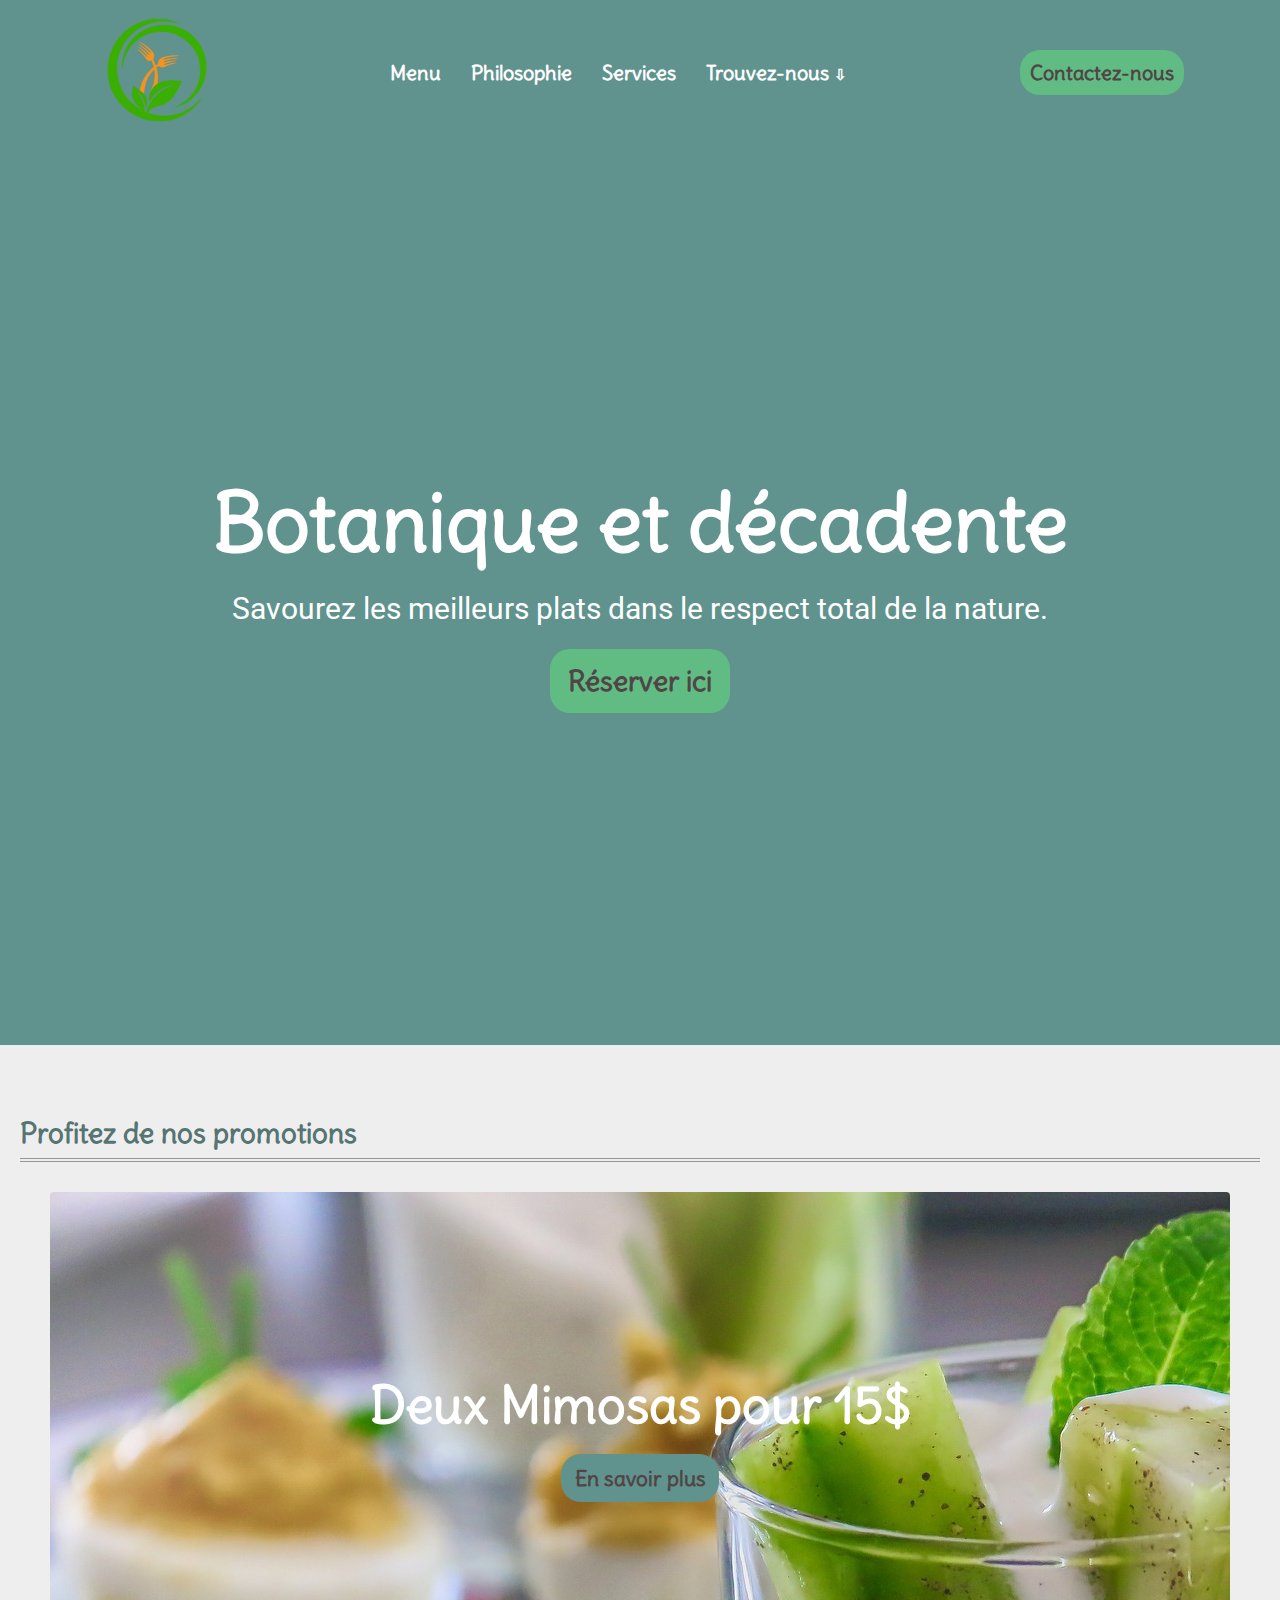
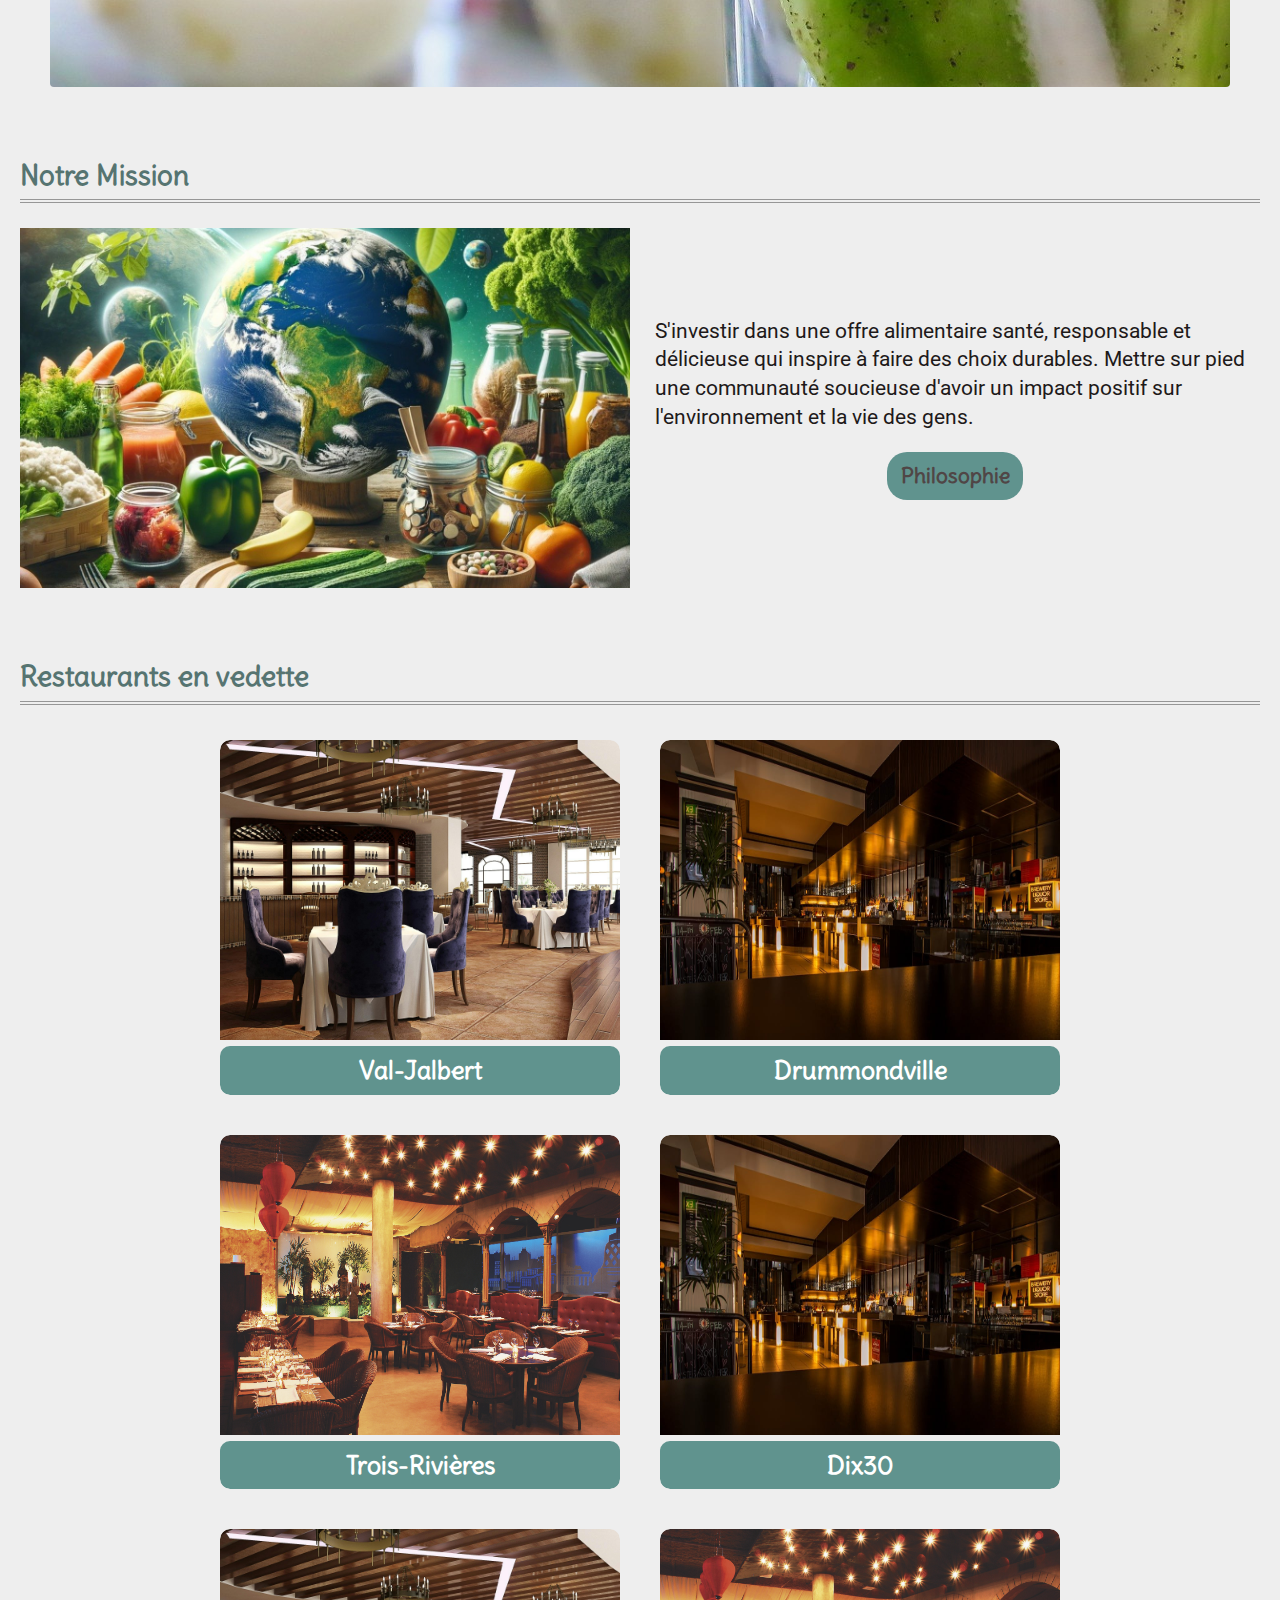
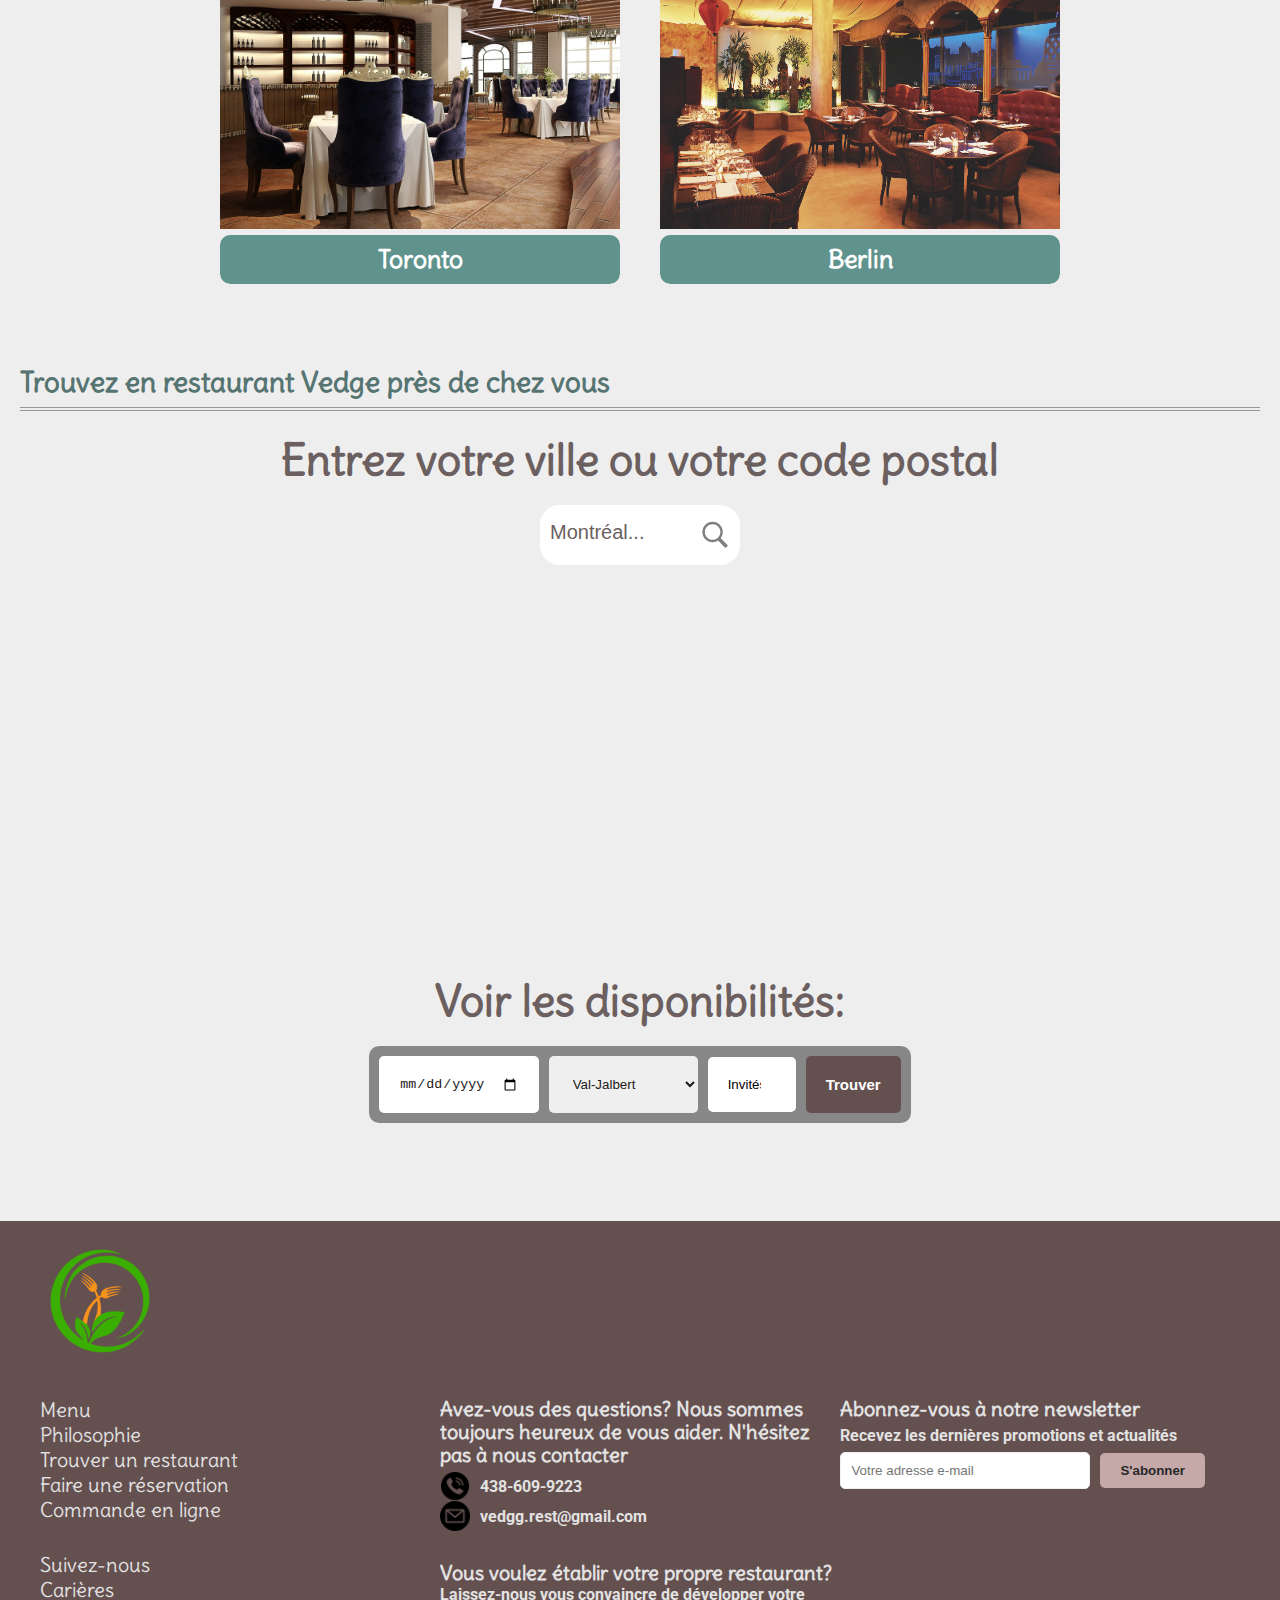
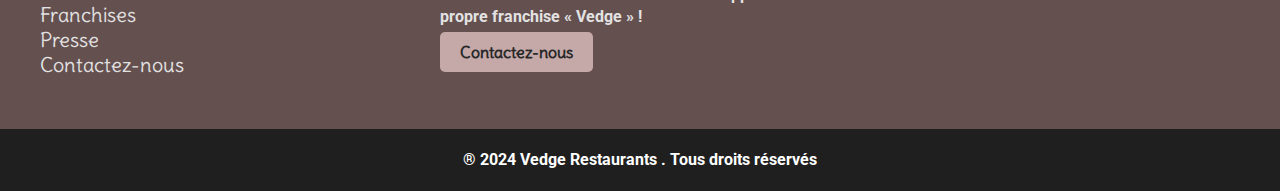
==== index.html @ eaf559b9 "start TP3" ====
<!DOCTYPE html>
<html lang="fr">
   <head>
      <meta charset="UTF-8">
      <meta http-equiv="X-UA-Compatible" content="IE=edge">
      <meta name="viewport" content="width=device-width, initial-scale=1.0">
      <meta name="author" content="Cebanu Dionis">
      <title>Vedge_Dionis</title>
      <link rel="stylesheet" href="./asset/css/main.css">
     <script src="asset/js/navbar.js" defer></script>
   </head>
   <body>
      <!-- Section de navigation -->
      <header class="nav_header">
        <nav>
          <!-- Logo -->
          <div class="logo">
              <a href="./accueil.html" role="menuitem">
                  <img class="medaillon" src="./asset/img/logo.png" alt="vedge_logo">
              </a>
          </div>
              <!-- Liens du Menu -->
              <ul class="liens">
                  <li><a href="#" role="menuitem">Menu</a></li>
                  <li><a href="#" role="menuitem">Philosophie</a></li>
                  <li><a href="#" role="menuitem">Services</a></li>
                  <li class="dropdown">
                    <a href="#" role="menuitem">Trouvez-nous <span>⇩</span></a>
                    <div class="dropdown-content">
                        <a href="#" role="menuitem">Trois-Rivières</a>
                        <a href="#" role="menuitem">Drummondville</a>
                        <a href="#" role="menuitem">Val-Jalbert</a>
                        <a href="#" role="menuitem">Dix30</a>
                        <a href="#" role="menuitem">Toronto</a>
                        <a href="#" role="menuitem">Berlin</a>
                    </div>
                </li>
              </ul>
              <!-- Bouton de Réservation -->
              <a href="#" class="action_btn" role="menuitem">Contactez-nous</a>
              <div class="toggle_btn">
                  <img src="asset/img/icones/nav_bar.png" alt="nav_bar">
              </div>

              <div class="dropdown_menu">
                  <li><a href="#" role="menuitem">Menu</a></li>
                  <li><a href="#" role="menuitem">Philosophie</a></li>
                  <li><a href="#" role="menuitem">Services</a></li>
                  <li><a href="#" role="menuitem">Trouvez-nous</a></li>
                  <li><a href="#" class="action_btn" role="menuitem">Contactez-nous</a></li>
              </div>
            </nav>
    </header>
    
      <main>
        <header class="accueil_header"> 
            <div class="botanique flex-center-column with-gap">
                <h1>Botanique et décadente</h1>
                <p>Savourez les meilleurs plats dans le respect total de la nature.</p>
                <a href="#" class="bouton reserver_ici_btn">Réserver ici</a>
            </div>
        </header>
         <section>
            <header>
               <h2>Profitez de nos promotions</h2>
            </header>
            <div class="promotion flex-center-column">
               <h3>Deux Mimosas pour 15$</h3>
               <a href="#" class="bouton">En savoir plus</a>
            </div>
         </section>
         <section>
            <header>
               <h2>Notre Mission</h2>
            </header>
            <div class="mission">
               <img src="./asset/img/vegan.png" alt="image_mission">
               <article class="flex-center-column with-gap">
                  <p>S'investir  dans une offre alimentaire santé, responsable et délicieuse qui inspire à faire des choix durables. Mettre sur pied une communauté soucieuse d'avoir un impact positif sur l'environnement et la vie des gens.</p>
                  <div class="bouton_conteneur">
                     <a href="#" class="bouton">Philosophie</a>
                  </div>
               </article>
            </div>
         </section>
         <section>
            <header>
               <h2>Restaurants en vedette</h2>
            </header>
            <div class="restaurant-container">
               <div class="restaurant">
                   <img src="./asset/img/val-jalbert.jpg" alt="Val-Jalbert_restaurant">
                   <h3>Val-Jalbert</h3>
               </div>
               <div class="restaurant">
                   <img src="./asset/img/drummondville.jpg" alt="Drummondville_restaurant">
                   <h3>Drummondville</h3>
               </div>
               <div class="restaurant"> 
                   <img src="./asset/img/trois-rivieres.jpg" alt="Trois-Rivieres_restaurant">
                   <h3>Trois-Rivières</h3>
               </div>
               <div class="restaurant">                  
                   <img src="./asset/img/drummondville.jpg" alt="Dix30_restaurant">
                   <h3>Dix30</h3>
               </div>
               <div class="restaurant">                 
                   <img src="./asset/img/val-jalbert.jpg" alt="Toronto_restaurant">
                   <h3>Toronto</h3>
               </div>
               <div class="restaurant">
                   <img src="./asset/img/trois-rivieres.jpg" alt="Berlin_restaurant">
                   <h3>Berlin</h3>
               </div>
           </div>           
           </section>
           
            <section class="trouver_rest"> 
               <header>
                  <h2>Trouvez en restaurant Vedge près de chez vous</h2>
               </header>
                    <div class="contenu_recherche flex-center-column with-gap"> 
                        <div class="recherche_text">
                           <h1>Entrez votre ville ou votre code postal</h1>
                        </div>
                        <div class="recherche_boite">
                           <input type="text" placeholder="Montréal...">
                           <img src="/asset/img/icones/icone_recherche.svg" alt="icone de recherche" class="recherche-icon">
                        </div>
                        <div class="container_google-maps">
                           <iframe src="https://www.google.com/maps/embed?pb=!1m18!1m12!1m3!1d5593.4351151383835!2d-73.58027480166956!3d45.49563211409342!2m3!1f0!2f0!3f0!3m2!1i1024!2i768!4f13.1!3m3!1m2!1s0x4cc91a69be0e8d0d%3A0x86bd307b2b1d718b!2sDa%20Vinci%20Restaurant%20%2F%20Ristorante%20Da%20Vinci!5e0!3m2!1sen!2sca!4v1714093443812!5m2!1sen!2sca" width="100%" height="100%" style="border:0;" allowfullscreen="" loading="lazy" referrerpolicy="no-referrer-when-downgrade"></iframe>
                        </div>
                        <div class="disponibilites">
                           <h1>Voir les disponibilités:</h1>
                           <div class="reservation-boite">
                              <input type="date" placeholder="La date">
                              <select name="locations" placeholder="Le restaurant">
                                  <option value="val-jalbert">Val-Jalbert</option>
                                  <option value="drummondville">Drummondville</option>
                                  <option value="trois-rivieres">Trois-Rivières</option>
                              </select>
                              <input type="number" id="invites" name="invites" min="1" max="10" placeholder="Invités">
                              <button type="submit">Trouver</button>
                          </div>
                        </div>
                    </div>
            </section>
            
      </main>
      <footer>
         <!----Pied De Page Contenu Général---->
         <div class="pied_de_page">
             <div class="structure">
               <!-- Logo -->
               <div class="logo">
                  <a href="./accueil.html" role="menuitem">
                  <img class="medaillon" src="./asset/img/logo.png" alt="vedge_logo">
                  </a>
               </div> 
                 <div class="contenu_contact">
                     <div class="liens_colonne">
                         <div class="liens_principales">
                             <ul>
                                 <li><a href="#">Menu</a></li>
                                 <li><a href="#">Philosophie</a></li>
                                 <li><a href="#">Trouver un restaurant</a></li>
                                 <li><a href="#">Faire une réservation</a></li>
                                 <li><a href="#">Commande en ligne</a></li>
                             </ul>
                         </div>
                         <div class="liens_secondaires">
                             <ul>
                                 <li><a href="#">Suivez-nous</a></li>
                                 <li><a href="#">Carières</a></li>
                                 <li><a href="#">Franchises</a></li>
                                 <li><a href="#">Presse</a></li>
                                 <li><a href="#">Contactez-nous</a></li>
                             </ul>
                         </div>
                     </div>
             
                     <div class="contact_info_colonne">
                         <div class="contact_clients">
                             <h4>Avez-vous des questions? Nous sommes
                                 toujours heureux de vous aider.
                                 N'hésitez pas à nous contacter
                             </h4>
                             <div class="tel_mail">
                                 <div class="tel">
                                     <img src="asset/img/icones/telephone.png" alt="Icone telephone">
                                     <p>438-609-9223</p>
                                 </div>
                                 <div class="mail">
                                     <img src="asset/img/icones/mail.png" alt="Icone telephone">
                                     <p>vedgg.rest@gmail.com</p>
                                 </div>
                             </div>
                         </div>
                         <div class="contact_franchise">
                             <h4>
                                 Vous voulez établir votre propre
                                 restaurant?
                             </h4>
                             <p>
                                 Laissez-nous vous convaincre de développer
                                 votre propre franchise « Vedge » !
                             </p>
                             <div class="btn_contact">
                                 <a href="#" class="bouton_footer">Contactez-nous</a>
                             </div>
                         </div> 
                     </div>
                     <div class="abonez-toi">
                           <h2>Abonnez-vous à notre newsletter</h2>
                           <p>Recevez les dernières promotions et actualités</p> 
                           <form class="newsletter-form" action="#" method="post">
                           <input type="email" name="email" placeholder="Votre adresse e-mail" required>
                           <button type="submit" class="bouton_footer">S'abonner</button>
                       </form>
                    </div>  
                 </div>
             </div>
         </div>
         <!----Pied De Page DROITS RÉSERVÉS---->
         <div class="droits">
             <div class="droits_descr">
                 <p>® 2024 Vedge Restaurants . Tous droits réservés</p>
             </div>
         </div>
     </footer>
   </body>
</html>
---- asset/css/main.css ----
/* @import url(nav.css); */
@import url(navigation.css);
@import url(recherche_boite.css);
@import url(reservation.css);
@import url(google-maps.css);
@import url(media-queries.css);
@import url(footer.css);
@import url(footer_abonnez.css);
@import url(bouton.css);
@import url(root.css);

/*les style de police */
@import url('https://fonts.googleapis.com/css2?family=Delius&family=Roboto:ital,wght@0,100;0,300;0,400;0,500;0,700;0,900;1,100;1,300;1,400;1,500;1,700;1,900&display=swap');

/*Rythme vertical pour les éléments de contenu*/

/* main *+p, main *+img, main *+a,
main *+h1, main *+h2, main *+h3, main *+h4 { 
    margin-top: 20px; 
} */

/*Interligne------------------------*/

/* Styles de base */
*{
    box-sizing: border-box;
    margin: 0;
    padding: 0;
    text-decoration: none;
    color: #1e1a1a;
}

body, html {
    height: 100%;
    background-color: #eeeeee;
}

body {
    font-family: "Delius", cursive;
    font-weight: 400;
    font-style: normal;
}

p {
    font-family: "Roboto", sans-serif;
    font-weight: 400;
    font-style: normal;
}

img {
    max-width: 100%;
}
h1, h2, h3, h4 {
    line-height: 1.15;
}

p {
    line-height: 1.35;
}

/*Font-size----------------------*/

.promotion>h3 {
    font-size: 3.157rem;
}

main header, .footer-header-title>h3 {
    font-size: 2.369rem;
}

main>header .bouton {
    font-size: 0.75em;
}

main h2 {
    font-size: 1.777rem;
}

main>section {
    font-size: 1.333rem;
}

body>footer {
    font-size: 1rem;
}


/*Structure pour les éléments paragraphes et les liens----*/

main a, p {
    display: block;
}

/*S'assurer de ne pas dépasser 85 caractères par intervention*/

p {
    max-width: 50ch;
}



/*Séparer les titres du contenu--------*/

header h2 {
    padding-bottom: 8px;
    text-align: left;
    border-bottom: 4px double rgba(0,0,0,0.37);
}

h2 {
    color: rgb(86 116 113);
}
h3 {
    color: white;
}

/*La couleur de fond de la navigation et de la page principale*/
.nav_header, .accueil_header {
    background-color: var(--ar_elements_sec);
}

/*Règles générales de la structure-----------*/

main>section>div {
    display: flex;
    gap: 20px;
}

/* Rythme vertical espacé pour bien dégager les principaux conteneurs de contenu */

main>section {
    margin: 72px auto 0 auto;
    max-width: 100rem;
    padding: 0 20px;
}

/*Implanter l'image en arrière-plan pour l'entête, et forcer la pleine largeur*/

main > header {
    position: relative;
    height: 100dvh;
    display: flex;
    align-items: center;
    justify-content: center;
}



main>header>div>a {
    display: block;
}

main>section>div {
    margin-top: 25px;
    margin-bottom: 50px;
}

main>header>* {
    flex-grow: 1;
}

main>header>div {
    max-width: calc(60rem - 20px);
}

/* Classe commune pour les conteneurs flexibles avec direction de colonne et contenu centré */
.flex-center-column {
    display: flex;
    flex-direction: column;
    justify-content: center;
    align-items: center;
}

/* Classe commune pour les éléments avec gouttière  */
.with-gap {
    gap: 20px;
}

/*La structure de la section botanique(le text et le bouton)*/


.accueil_header .botanique p, h1{
    color: white;
}

.botanique p {
    font-size: 30px;
}
.botanique h1 {
    font-size: 80px;
}

.botanique,
.promotion {
    margin: 30px; 
    color: white;
    text-align: center;
}


/*Mettre en forme la section promotion-----*/

.promotion {
    min-height: 55vh;
    background-image: url("/asset/img/mimosa.jpg");
    border-radius: 4px;
}

/*Mettre les bases en places pour les sections mission, et franchise*/

.mission>img, .mission>article, .franchise>img{
    flex-basis: 50%;
}

/*paramètrer la section mission et la portion article de la section franchise------*/

.mission>img {
    width: 65vw;
    height: 40vh;
    object-fit: cover;

}



/*Mettre en forme la section restaurant vedette---*/

.restaurant-container {
    display: flex;
    flex-wrap: wrap;
    justify-content: center;
}


.restaurant {
    margin: 10px;
    text-align: center;
    width: 400px; /* Initialement, 3 images par ligne */
    border-radius: 10px; /* Rayon de la bordure pour le conteneur .restaurant */
    overflow: hidden; /* Masquer tout débordement de contenu */
}

.restaurant a {
    pointer-events: none;
}

.restaurant h3 {
    background-color: var(--ar_elements_sec); /* Couleur de fond pour les h3 */
    border-radius: 10px; /* Rayon de la bordure pour les h3 */
    padding: 10px; /* Ajouter du remplissage pour créer de l'espace autour du texte */
}

.restaurant img {
    width: 100%;
    height: 300px;
    border-radius: 10px 10px 0 0; /* Rayon de la bordure pour l'image */
}



/*Mettre en forme la photo de la section franchise----*/

.franchise>img {
    width: 50vw;
    margin-right: 30px;
    height: 40vh;
}
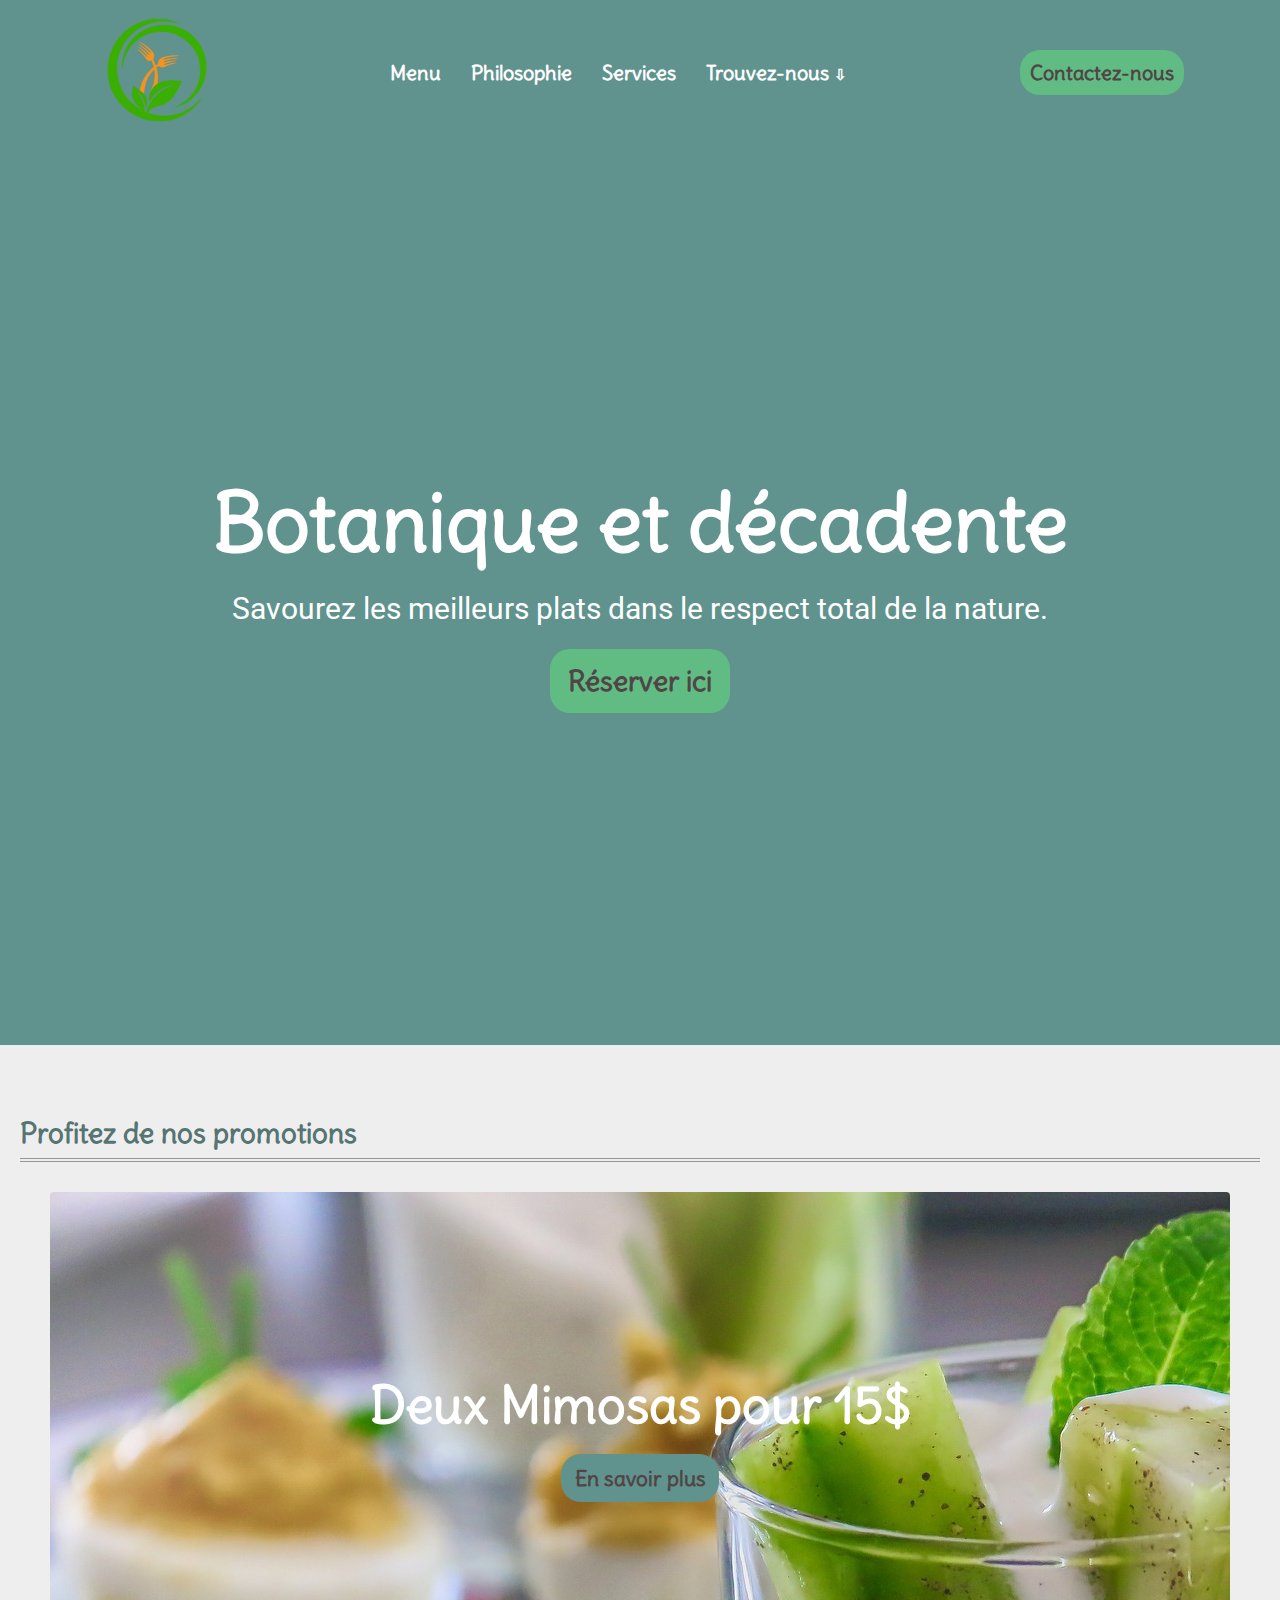
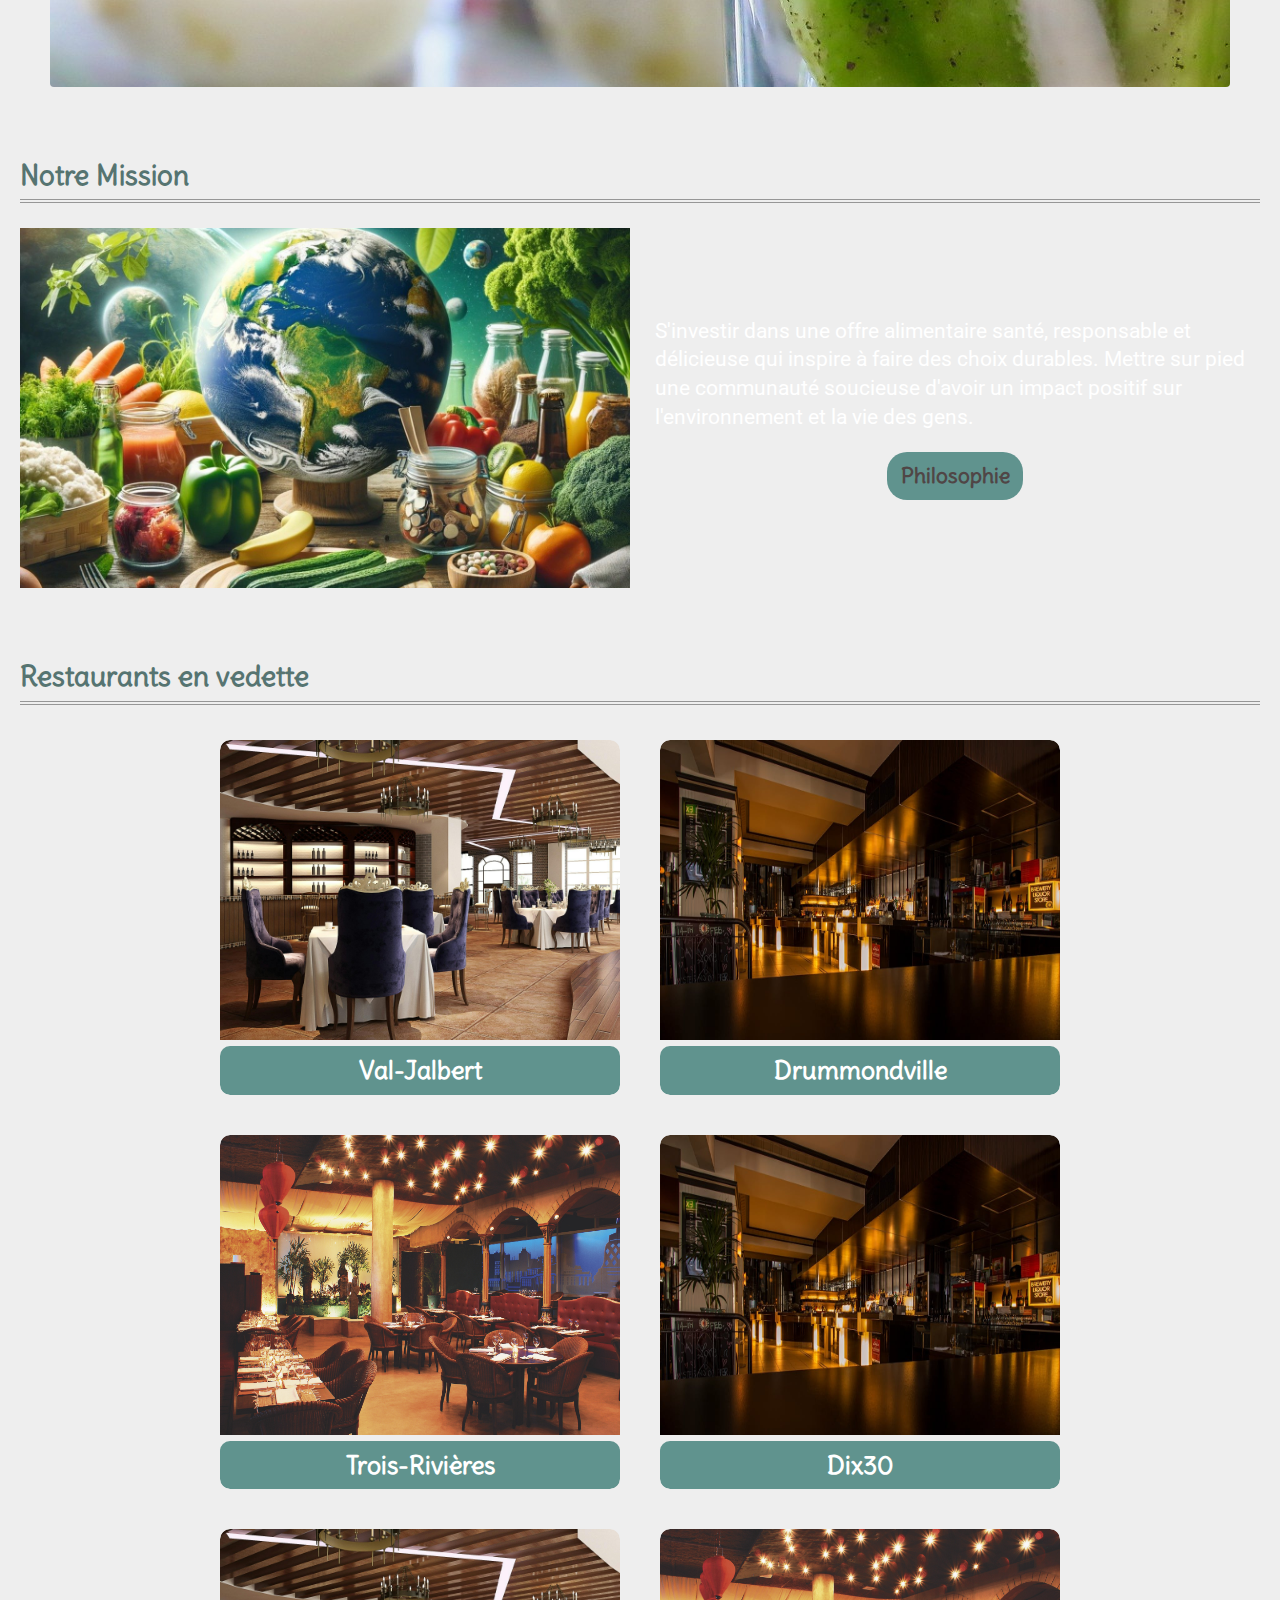
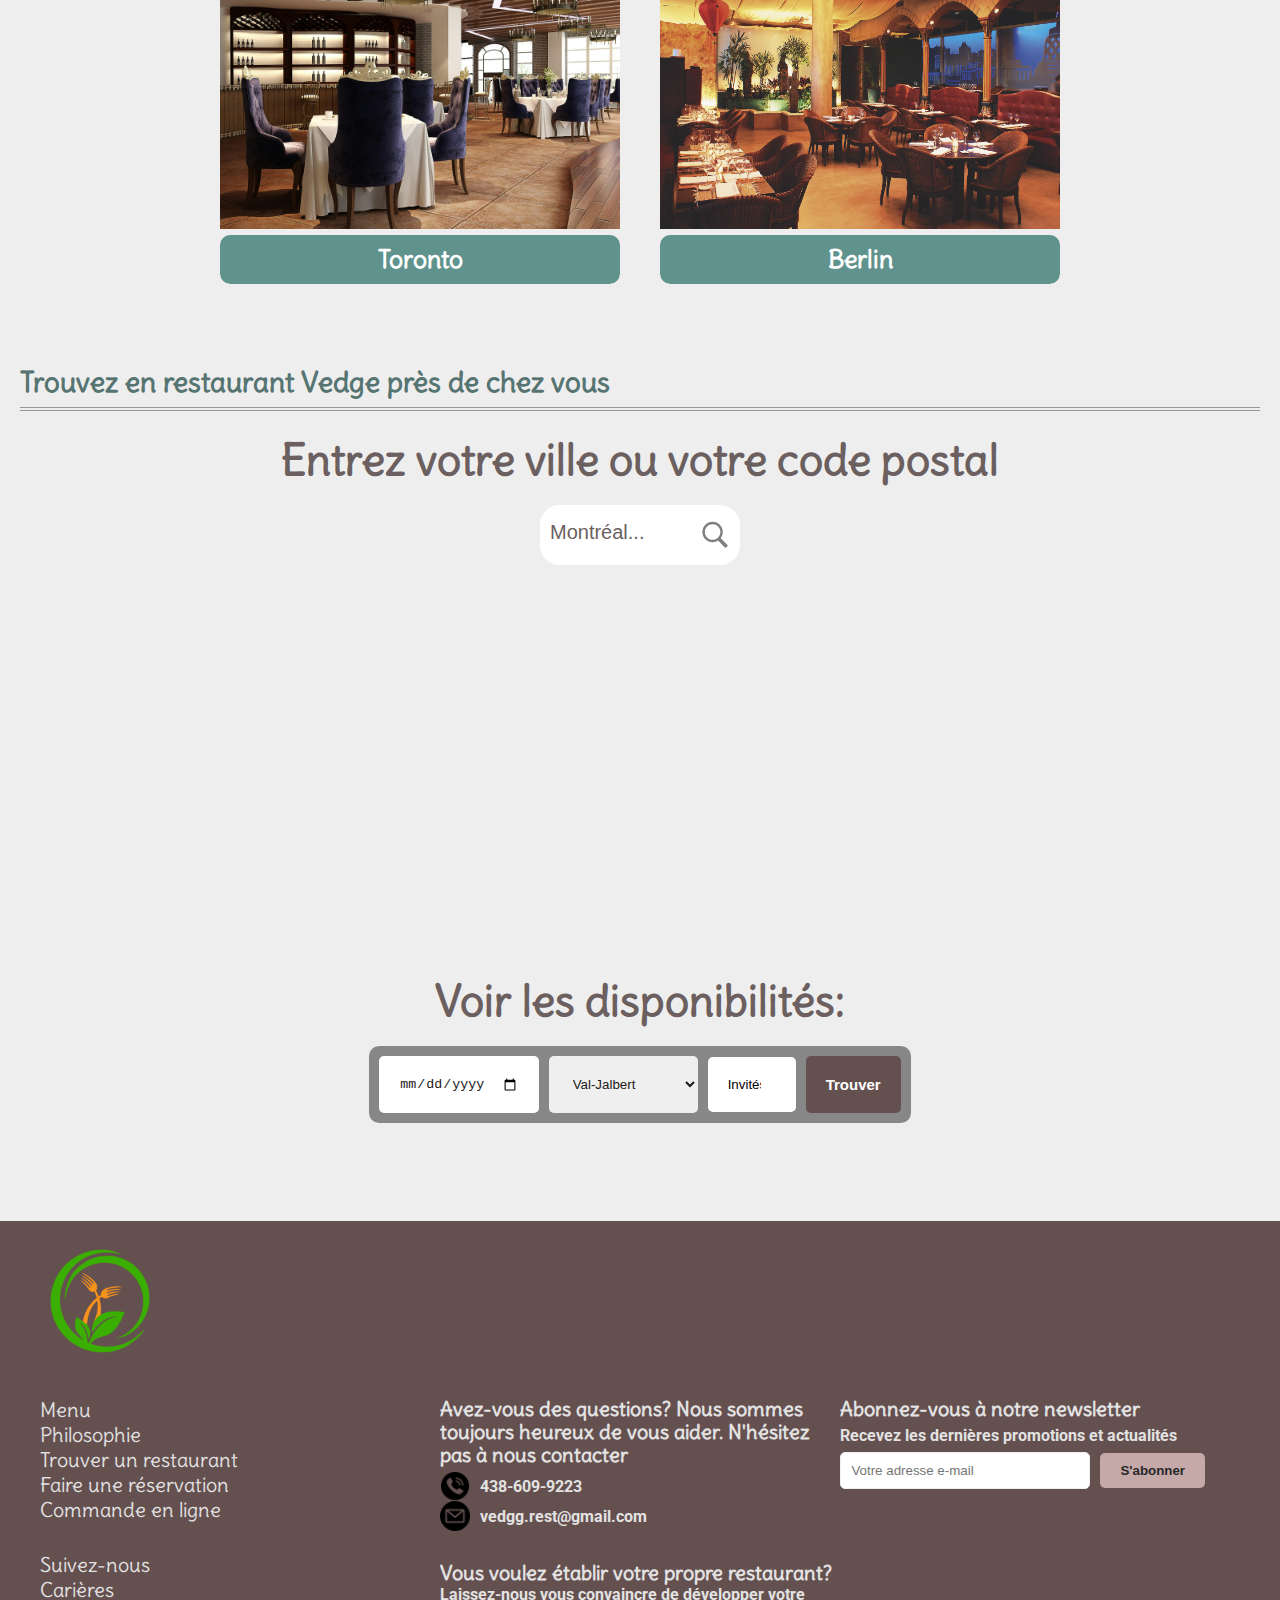
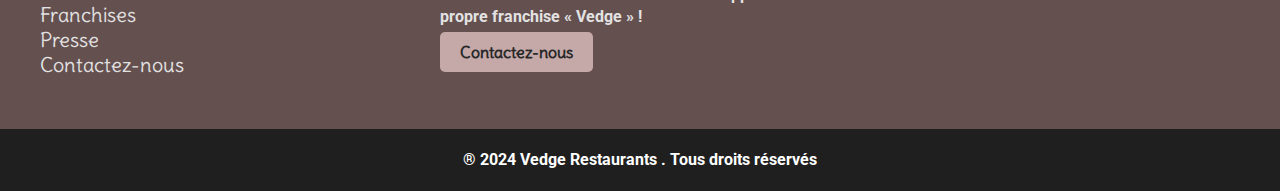
==== commit feead4a6: "adding the full testimonals" ====
--- a/index.html
+++ b/index.html
@@ -16,7 +16,7 @@
           <!-- Logo -->
           <div class="logo">
               <a href="./accueil.html" role="menuitem">
-                  <img class="medaillon" src="./asset/img/logo.png" alt="vedge_logo">
+                  <img class="medaillon" src="./asset/img/logo/logo.png" alt="vedge_logo">
               </a>
           </div>
               <!-- Liens du Menu -->
@@ -29,7 +29,7 @@
                     <div class="dropdown-content">
                         <a href="#" role="menuitem">Trois-Rivières</a>
                         <a href="#" role="menuitem">Drummondville</a>
-                        <a href="#" role="menuitem">Val-Jalbert</a>
+                        <a href="val-jalbert.html" role="menuitem">Val-Jalbert</a>
                         <a href="#" role="menuitem">Dix30</a>
                         <a href="#" role="menuitem">Toronto</a>
                         <a href="#" role="menuitem">Berlin</a>
@@ -89,27 +89,27 @@
             </header>
             <div class="restaurant-container">
                <div class="restaurant">
-                   <img src="./asset/img/val-jalbert.jpg" alt="Val-Jalbert_restaurant">
+                   <img src="./asset/img/img-resto/val-jalbert.jpg" alt="Val-Jalbert_restaurant">
                    <h3>Val-Jalbert</h3>
                </div>
                <div class="restaurant">
-                   <img src="./asset/img/drummondville.jpg" alt="Drummondville_restaurant">
+                   <img src="./asset/img/img-resto/drummondville.jpg" alt="Drummondville_restaurant">
                    <h3>Drummondville</h3>
                </div>
                <div class="restaurant"> 
-                   <img src="./asset/img/trois-rivieres.jpg" alt="Trois-Rivieres_restaurant">
+                   <img src="./asset/img/img-resto/trois-rivieres.jpg" alt="Trois-Rivieres_restaurant">
                    <h3>Trois-Rivières</h3>
                </div>
                <div class="restaurant">                  
-                   <img src="./asset/img/drummondville.jpg" alt="Dix30_restaurant">
+                   <img src="./asset/img/img-resto/drummondville.jpg" alt="Dix30_restaurant">
                    <h3>Dix30</h3>
                </div>
                <div class="restaurant">                 
-                   <img src="./asset/img/val-jalbert.jpg" alt="Toronto_restaurant">
+                   <img src="./asset/img/img-resto/val-jalbert.jpg" alt="Toronto_restaurant">
                    <h3>Toronto</h3>
                </div>
                <div class="restaurant">
-                   <img src="./asset/img/trois-rivieres.jpg" alt="Berlin_restaurant">
+                   <img src="./asset/img/img-resto/trois-rivieres.jpg" alt="Berlin_restaurant">
                    <h3>Berlin</h3>
                </div>
            </div>           
--- a/asset/css/main.css
+++ b/asset/css/main.css
@@ -7,6 +7,7 @@
 @import url(footer.css);
 @import url(footer_abonnez.css);
 @import url(bouton.css);
+@import url(grille.css);
 @import url(root.css);
 
 /*les style de police */
@@ -171,6 +172,12 @@
     align-items: center;
 }
 
+.flex-center-row {
+    display: flex;
+    flex-direction: column;
+    justify-content: row;
+    align-items: center;
+}
 /* Classe commune pour les éléments avec gouttière  */
 .with-gap {
     gap: 20px;
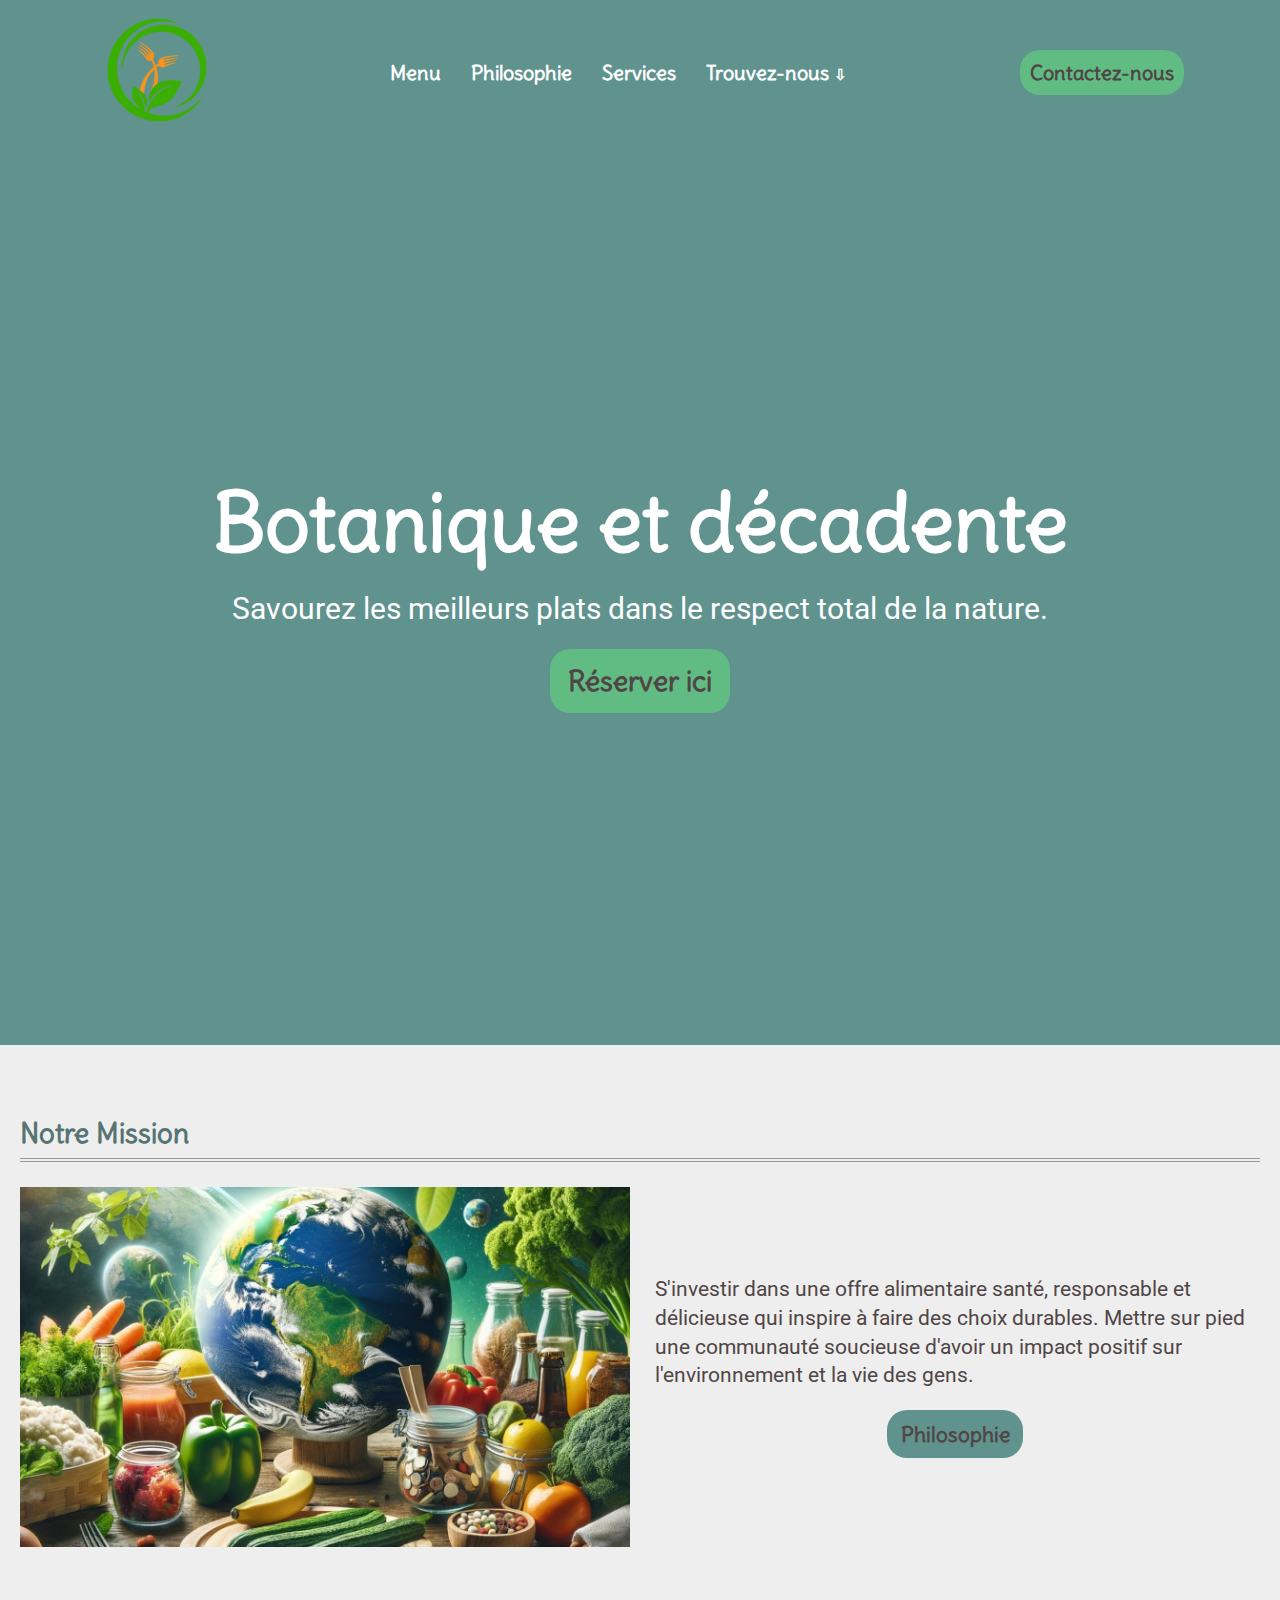
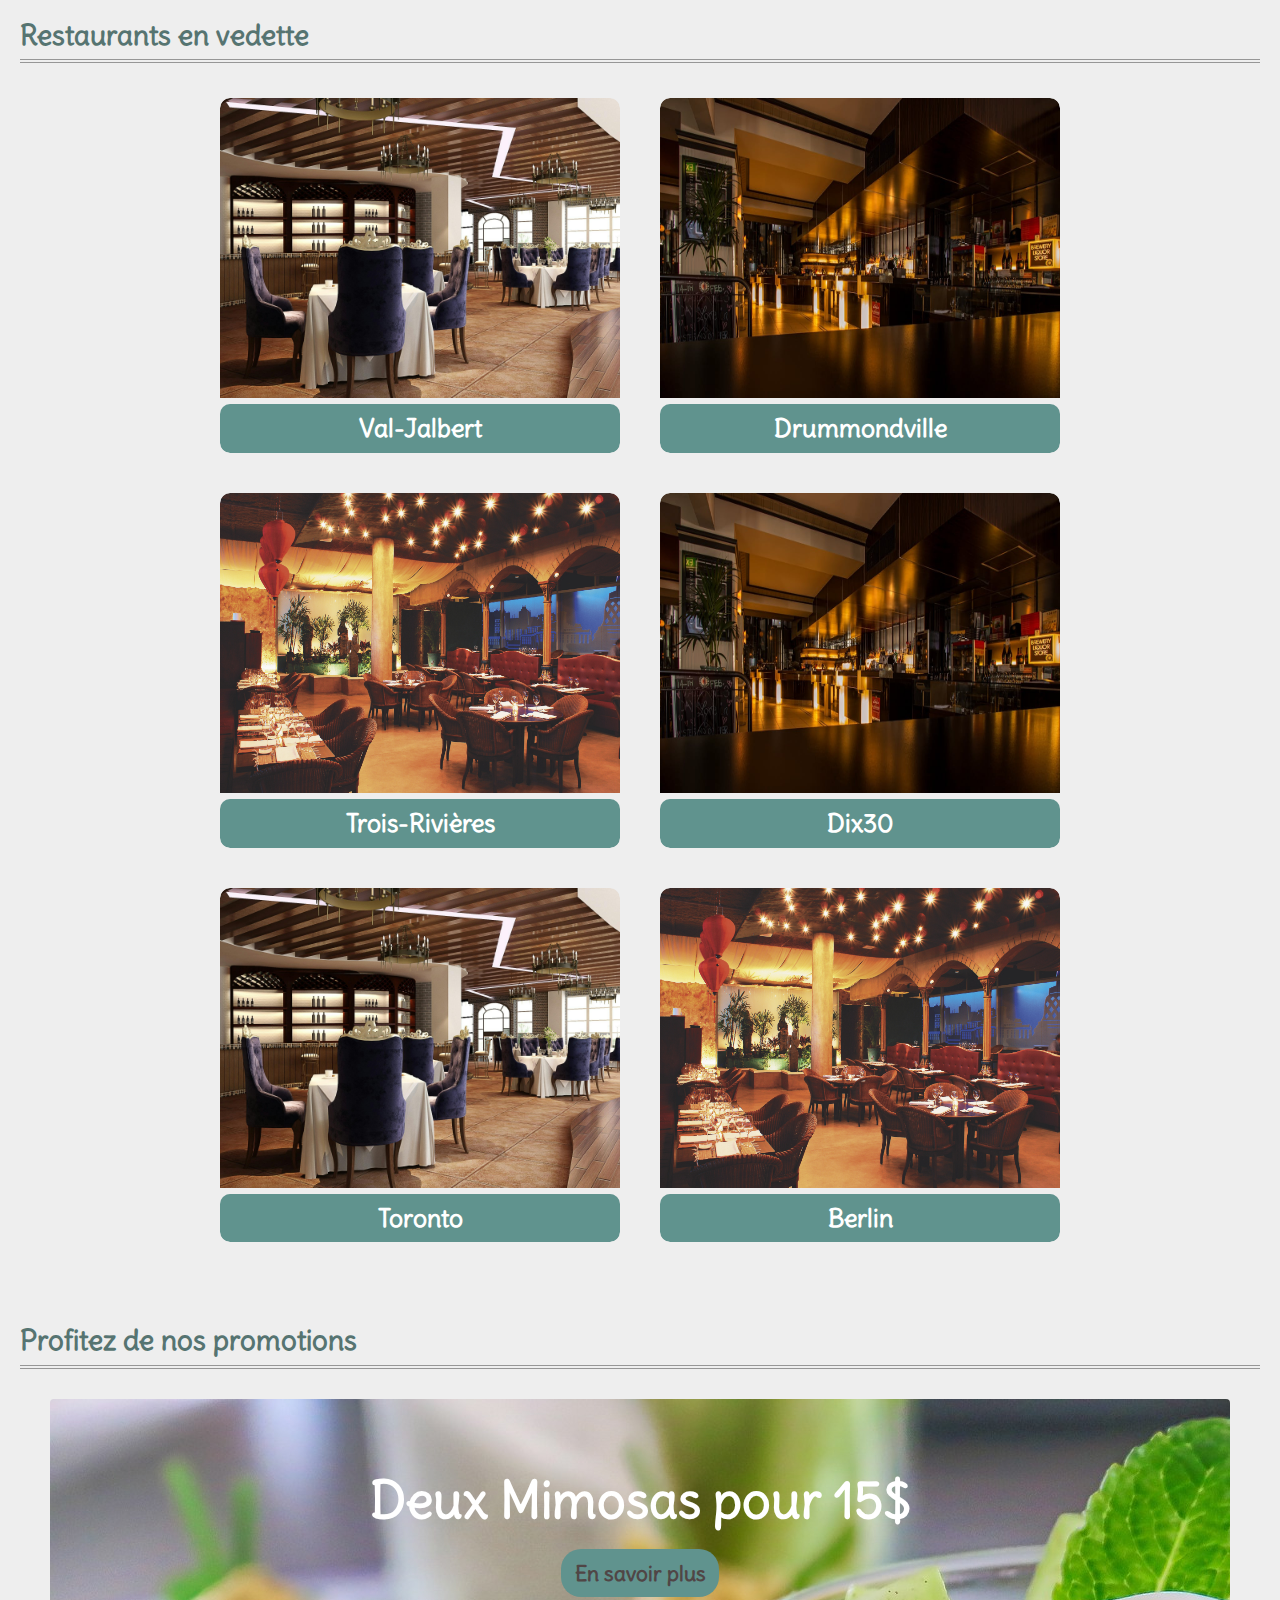
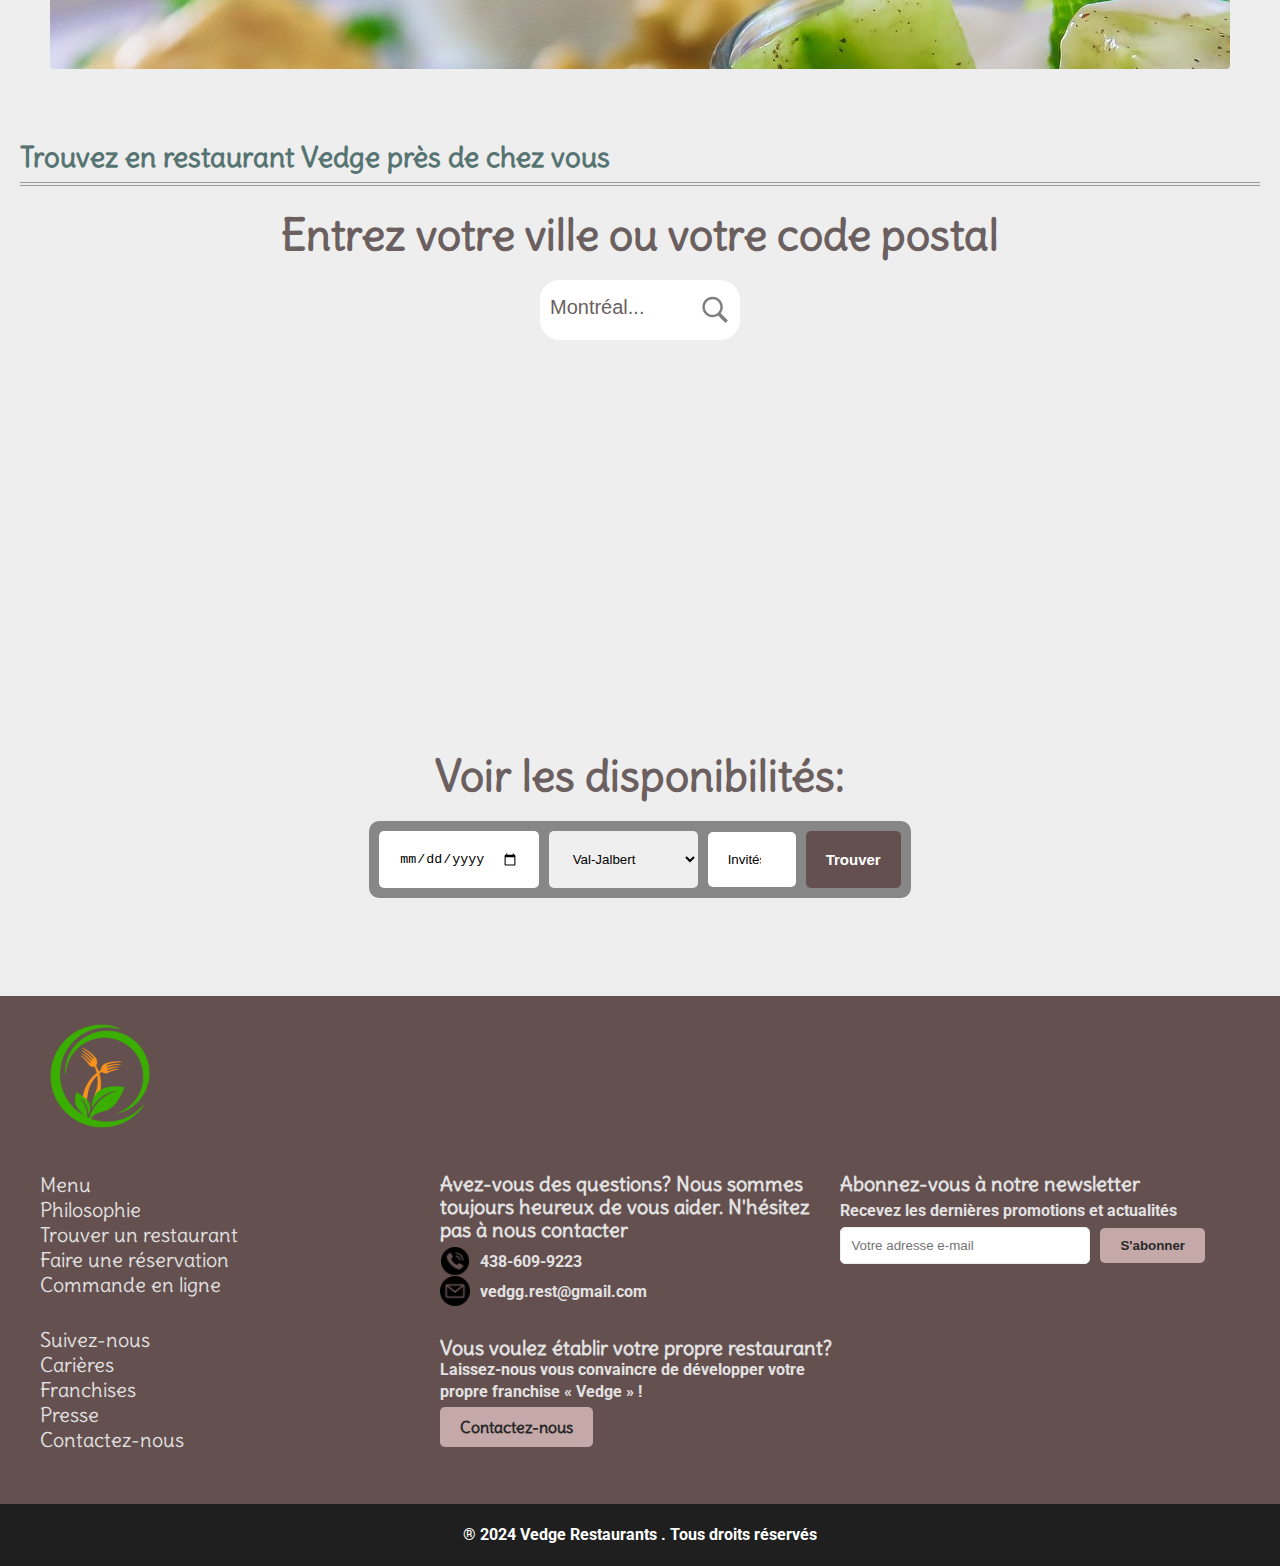
==== commit 826a061b: "Adding the menu" ====
--- a/index.html
+++ b/index.html
@@ -60,15 +60,7 @@
                 <a href="#" class="bouton reserver_ici_btn">Réserver ici</a>
             </div>
         </header>
-         <section>
-            <header>
-               <h2>Profitez de nos promotions</h2>
-            </header>
-            <div class="promotion flex-center-column">
-               <h3>Deux Mimosas pour 15$</h3>
-               <a href="#" class="bouton">En savoir plus</a>
-            </div>
-         </section>
+         
          <section>
             <header>
                <h2>Notre Mission</h2>
@@ -114,7 +106,18 @@
                </div>
            </div>           
            </section>
+
+           <section>
+            <header>
+               <h2>Profitez de nos promotions</h2>
+            </header>
+            <div class="promotion flex-center-column">
+               <h3>Deux Mimosas pour 15$</h3>
+               <a href="#" class="bouton">En savoir plus</a>
+            </div>
+         </section>
            
+           <!---Trouver le restaurant-->
             <section class="trouver_rest"> 
                <header>
                   <h2>Trouvez en restaurant Vedge près de chez vous</h2>
@@ -154,7 +157,7 @@
                <!-- Logo -->
                <div class="logo">
                   <a href="./accueil.html" role="menuitem">
-                  <img class="medaillon" src="./asset/img/logo.png" alt="vedge_logo">
+                  <img class="medaillon" src="./asset/img/logo/logo.png" alt="vedge_logo">
                   </a>
                </div> 
                  <div class="contenu_contact">
--- a/asset/css/main.css
+++ b/asset/css/main.css
@@ -8,6 +8,7 @@
 @import url(footer_abonnez.css);
 @import url(bouton.css);
 @import url(grille.css);
+@import url(menu-section.css);
 @import url(root.css);
 
 /*les style de police */
@@ -28,7 +29,6 @@
     margin: 0;
     padding: 0;
     text-decoration: none;
-    color: #1e1a1a;
 }
 
 body, html {
@@ -204,11 +204,15 @@
     text-align: center;
 }
 
+.mission p{
+    color: var(--culeur_btn_principale);
+}
+
 
 /*Mettre en forme la section promotion-----*/
 
 .promotion {
-    min-height: 55vh;
+    min-height: 30dvh;
     background-image: url("/asset/img/mimosa.jpg");
     border-radius: 4px;
 }
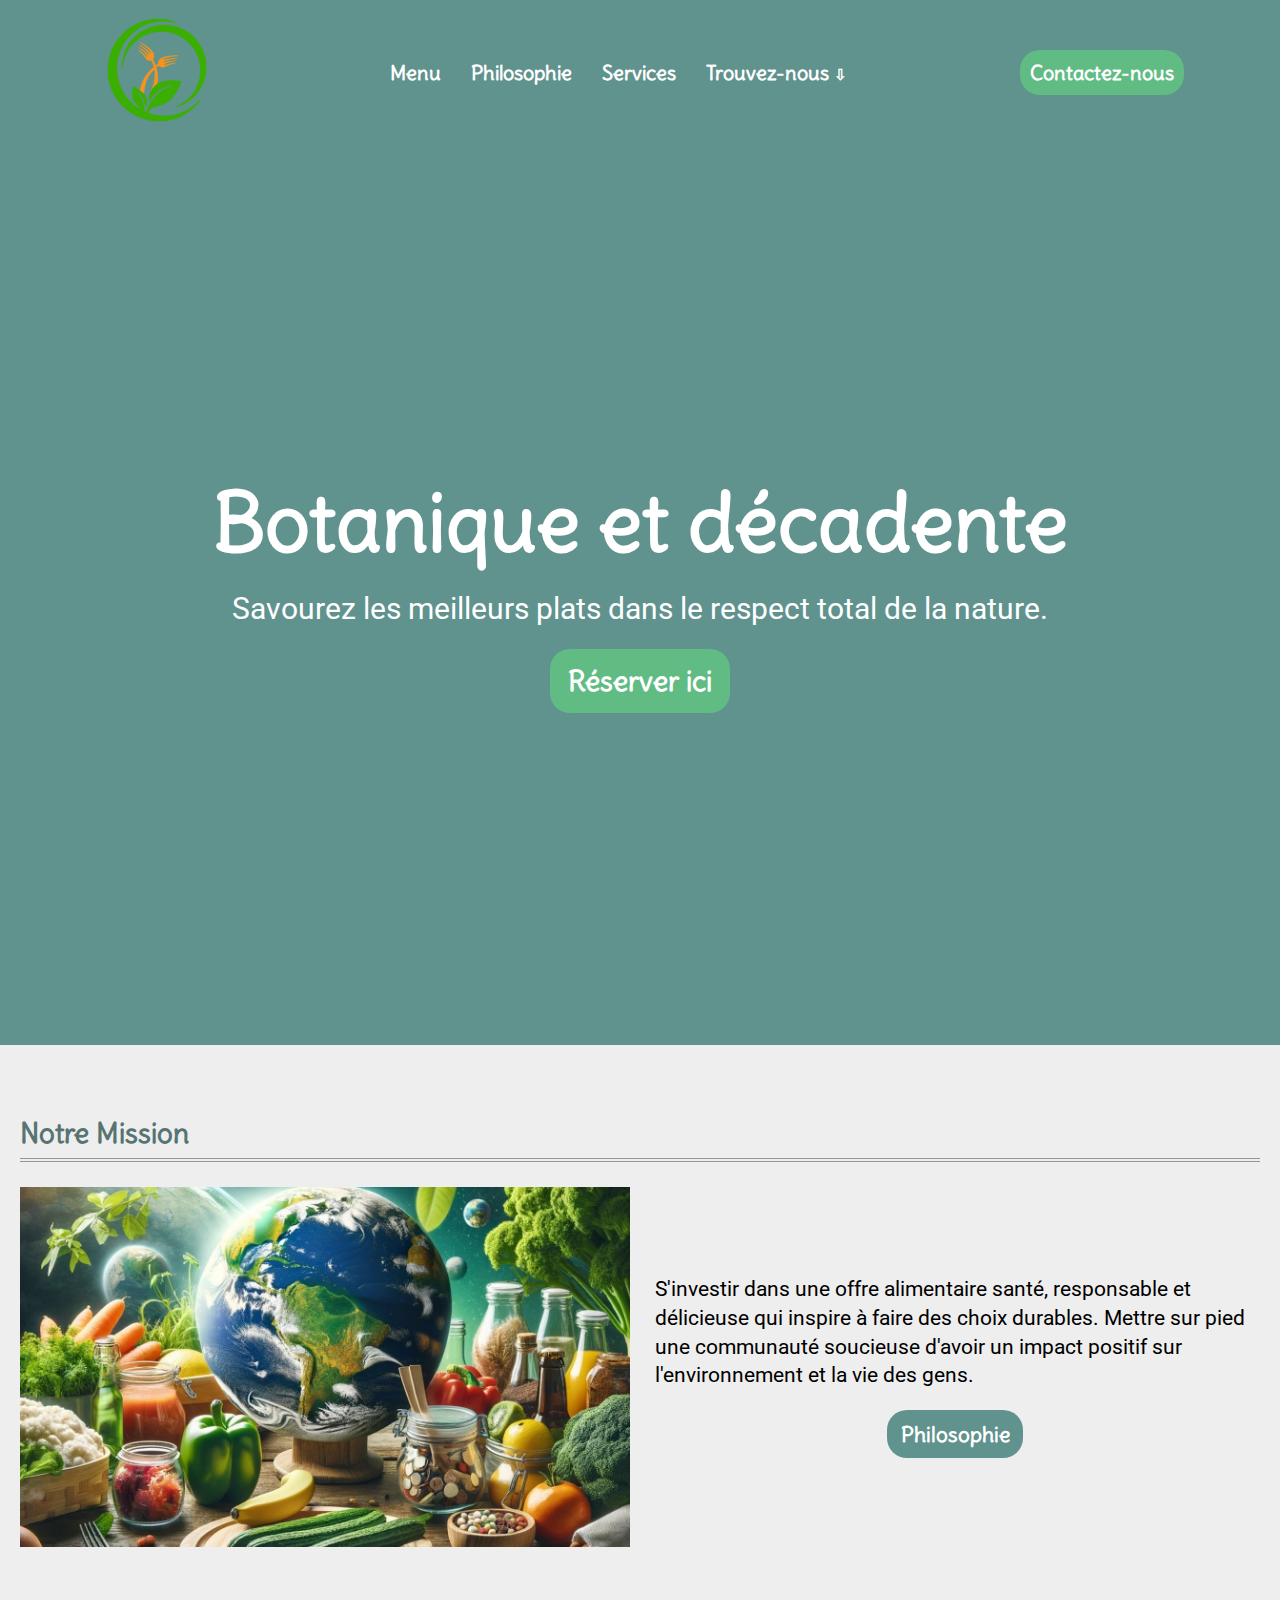
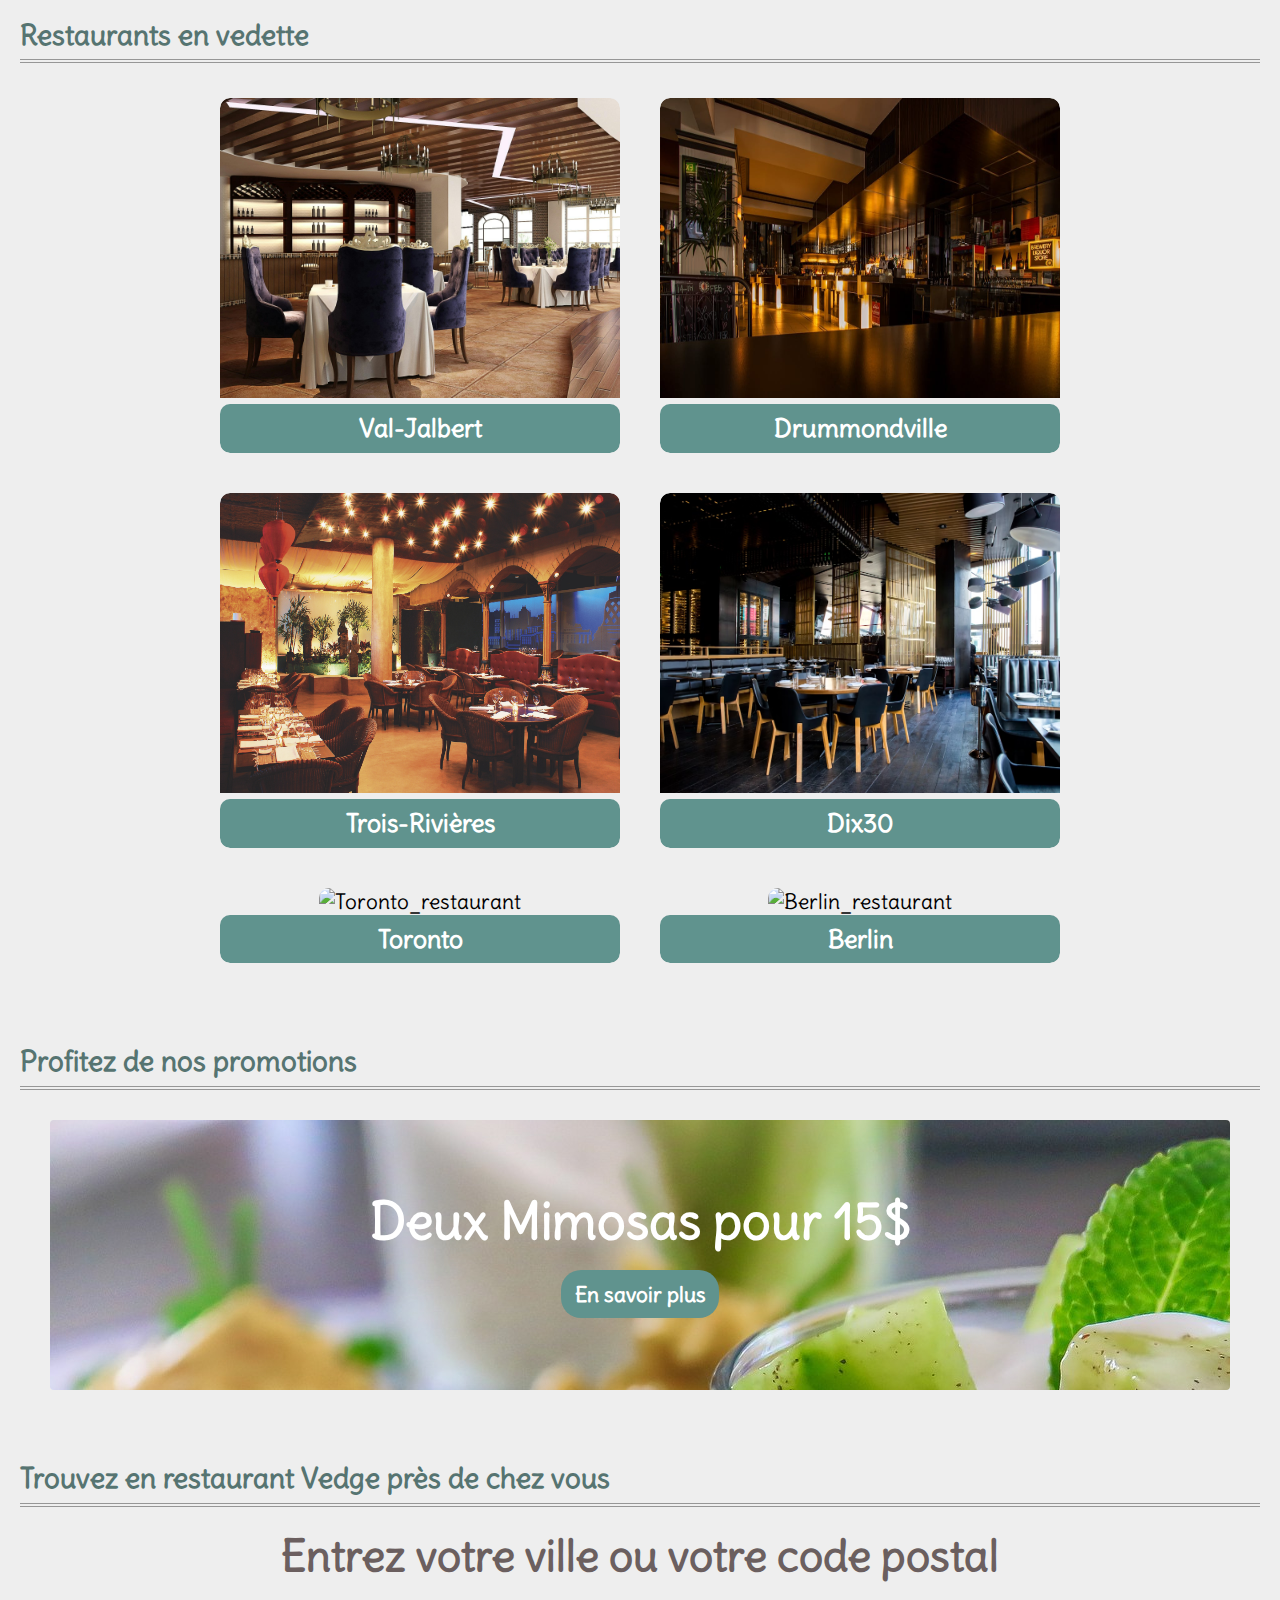
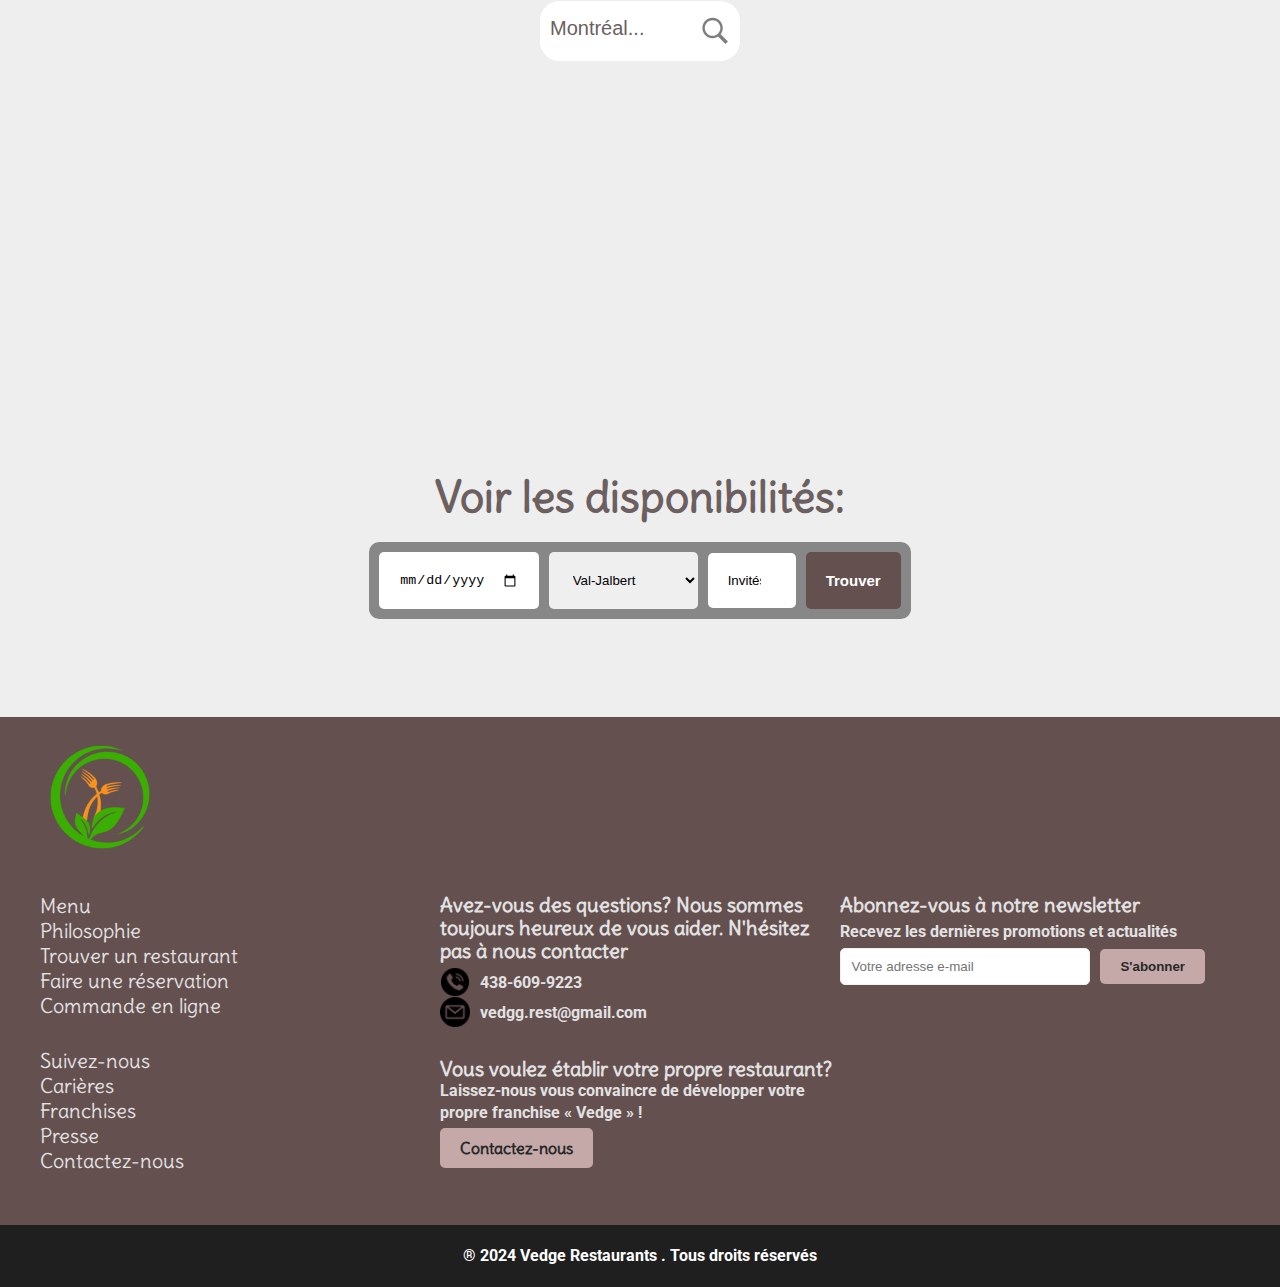
==== commit 483a03c0: "projet final" ====
--- a/index.html
+++ b/index.html
@@ -93,15 +93,15 @@
                    <h3>Trois-Rivières</h3>
                </div>
                <div class="restaurant">                  
-                   <img src="./asset/img/img-resto/drummondville.jpg" alt="Dix30_restaurant">
+                   <img src="./asset/img/img-resto/dix30.png" alt="Dix30_restaurant">
                    <h3>Dix30</h3>
                </div>
                <div class="restaurant">                 
-                   <img src="./asset/img/img-resto/val-jalbert.jpg" alt="Toronto_restaurant">
+                   <img src="./asset/img/img-resto/toronto.png" alt="Toronto_restaurant">
                    <h3>Toronto</h3>
                </div>
                <div class="restaurant">
-                   <img src="./asset/img/img-resto/trois-rivieres.jpg" alt="Berlin_restaurant">
+                   <img src="./asset/img/img-resto/berlin.png" alt="Berlin_restaurant">
                    <h3>Berlin</h3>
                </div>
            </div>           
--- a/asset/css/main.css
+++ b/asset/css/main.css
@@ -8,7 +8,8 @@
 @import url(footer_abonnez.css);
 @import url(bouton.css);
 @import url(grille.css);
-@import url(menu-section.css);
+@import url(menu.css);
+@import url(group-image.css);
 @import url(root.css);
 
 /*les style de police */
@@ -200,12 +201,14 @@
 .botanique,
 .promotion {
     margin: 30px; 
+    padding: 5px;
     color: white;
     text-align: center;
 }
 
-.mission p{
-    color: var(--culeur_btn_principale);
+
+.mission p {
+    color: black;
 }
 
 
